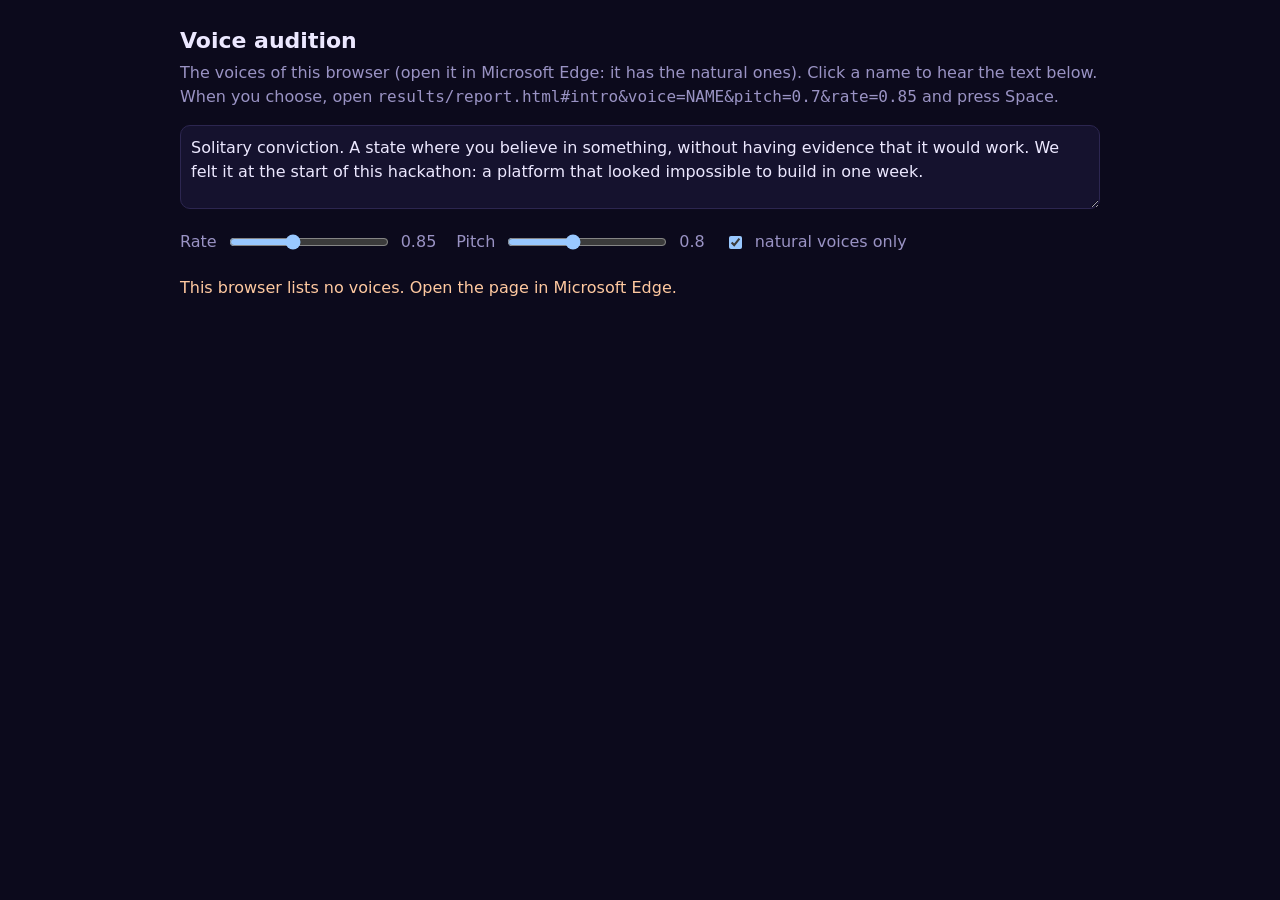
==== docs/voice_audition.html @ d997a827 "A page to hear the browser's voices side by side before choosing one for the opening Co-Authored-By:" ====
<!doctype html>
<html lang="en">
<head>
<meta charset="utf-8">
<meta name="viewport" content="width=device-width, initial-scale=1">
<title>Voice audition</title>
<style>
  :root { color-scheme: dark; --bg: #0c0a1c; --fg: #ece8ff; --muted: #9a93c4; --line: #2c2650; --accent: #ffc9a0; }
  body { margin: 0; padding: 24px 16px 64px; background: var(--bg); color: var(--fg); font: 16px/1.5 system-ui, sans-serif; }
  main { max-width: 920px; margin: 0 auto; }
  h1 { font-size: 22px; margin: 0 0 4px; } p { color: var(--muted); margin: 0 0 16px; }
  textarea { width: 100%; min-height: 84px; padding: 10px; border-radius: 10px; border: 1px solid var(--line); background: #15122e; color: var(--fg); font: inherit; box-sizing: border-box; }
  .row { display: flex; flex-wrap: wrap; gap: 20px; margin: 14px 0 22px; align-items: center; }
  label { display: flex; gap: 10px; align-items: center; color: var(--muted); } input[type=range] { width: 160px; }
  h2 { font-size: 15px; letter-spacing: .08em; text-transform: uppercase; color: var(--accent); margin: 26px 0 10px; }
  .grid { display: grid; grid-template-columns: repeat(auto-fill, minmax(250px, 1fr)); gap: 8px; }
  button { text-align: left; padding: 10px 12px; border-radius: 10px; border: 1px solid var(--line); background: #15122e; color: var(--fg); font: inherit; cursor: pointer; }
  button:hover, button.on { border-color: var(--accent); } button small { display: block; color: var(--muted); }
  #none { color: var(--accent); }
</style>
</head>
<body>
<main>
  <h1>Voice audition</h1>
  <p>The voices of this browser (open it in Microsoft Edge: it has the natural ones). Click a name to hear the text below. When you choose, open
     <code>results/report.html#intro&amp;voice=NAME&amp;pitch=0.7&amp;rate=0.85</code> and press Space.</p>
  <textarea id="text">Solitary conviction. A state where you believe in something, without having evidence that it would work. We felt it at the start of this hackathon: a platform that looked impossible to build in one week.</textarea>
  <div class="row">
    <label>Rate <input id="rate" type="range" min="0.5" max="1.4" step="0.05" value="0.85"> <output id="rateOut">0.85</output></label>
    <label>Pitch <input id="pitch" type="range" min="0" max="2" step="0.05" value="0.8"> <output id="pitchOut">0.8</output></label>
    <label><input id="onlyNatural" type="checkbox" checked> natural voices only</label>
  </div>
  <p id="none" hidden>This browser lists no voices. Open the page in Microsoft Edge.</p>
  <div id="lists"></div>
</main>
<script>
  const $ = (s) => document.querySelector(s), lists = $("#lists"), text = $("#text");
  const GROUPS = [["English", "en"], ["Greek", "el"]];
  const shortName = (v) => v.name.replace(/^Microsoft\s+/, "").replace(/\s+-\s+.*$/, "").replace(/\s*Online \(Natural\)/, "").replace(/\s*\(Natural\)/, "");
  function draw() {
    const voices = speechSynthesis.getVoices(), only = $("#onlyNatural").checked; lists.innerHTML = "";
    $("#none").hidden = voices.length > 0;
    for (const [title, code] of GROUPS) {
      const vs = voices.filter((v) => v.lang.toLowerCase().startsWith(code) && (!only || /natural|online/i.test(v.name)));
      if (!vs.length) continue;
      const h = document.createElement("h2"); h.textContent = `${title} (${vs.length})`; const g = document.createElement("div"); g.className = "grid";
      for (const v of vs) {
        const b = document.createElement("button"); b.type = "button";
        b.innerHTML = `${shortName(v)}<small>${v.lang}${v.localService ? " · on this computer" : " · online"}</small>`;
        b.onclick = () => { document.querySelectorAll("button.on").forEach((x) => x.classList.remove("on")); b.classList.add("on"); speechSynthesis.cancel(); const u = new SpeechSynthesisUtterance(text.value); u.voice = v; u.lang = v.lang; u.rate = +$("#rate").value; u.pitch = +$("#pitch").value; speechSynthesis.speak(u); };
        g.append(b);
      }
      lists.append(h, g);
    }
  }
  for (const id of ["rate", "pitch"]) $("#" + id).oninput = () => { $("#" + id + "Out").textContent = $("#" + id).value; };
  $("#onlyNatural").onchange = draw; speechSynthesis.onvoiceschanged = draw; draw();
</script>
</body>
</html>
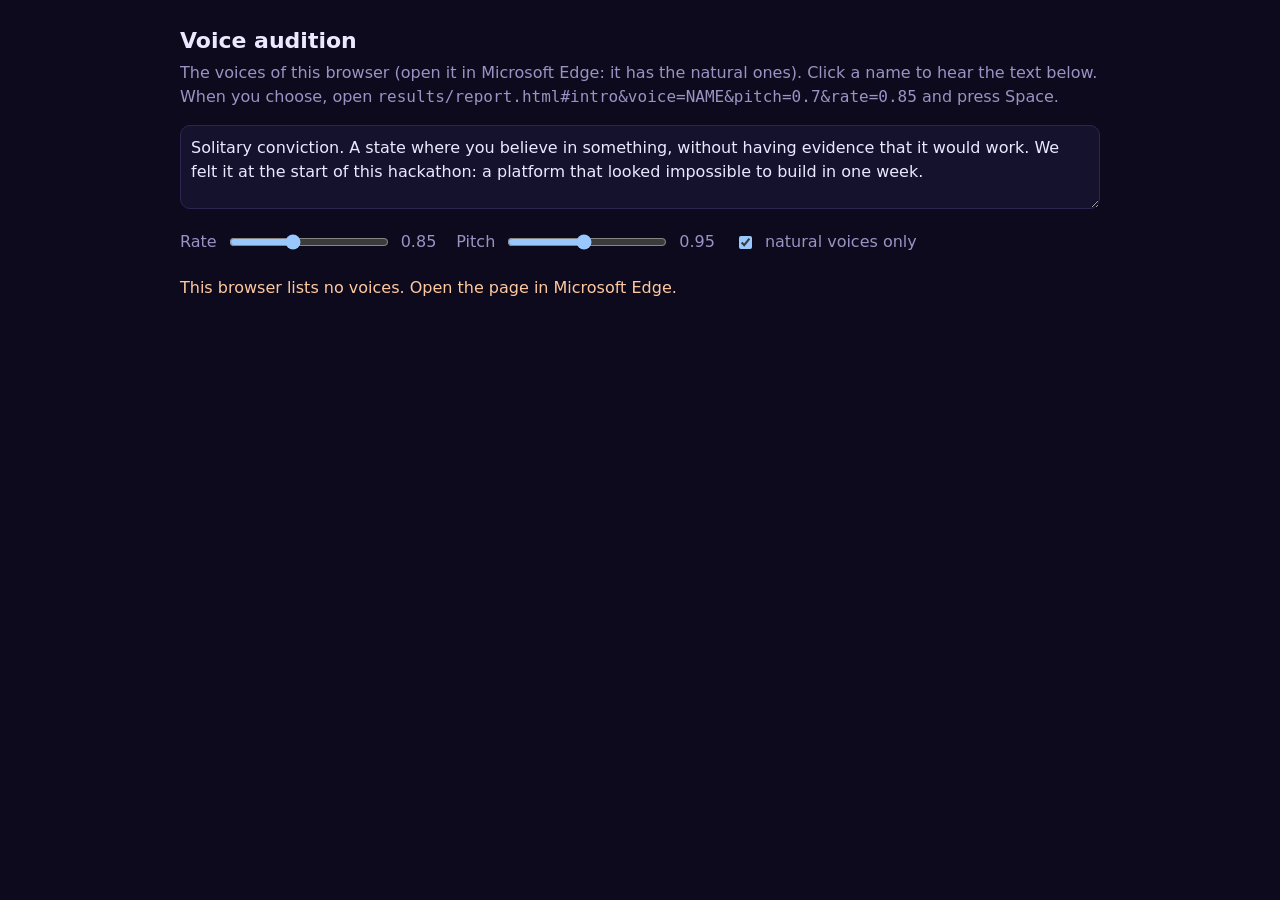
==== commit fee72bd1: "The opening's voice defaults to the one the author chose: Google UK English Female, rate 0.85, pitch" ====
--- a/docs/voice_audition.html
+++ b/docs/voice_audition.html
@@ -27,7 +27,7 @@
   <textarea id="text">Solitary conviction. A state where you believe in something, without having evidence that it would work. We felt it at the start of this hackathon: a platform that looked impossible to build in one week.</textarea>
   <div class="row">
     <label>Rate <input id="rate" type="range" min="0.5" max="1.4" step="0.05" value="0.85"> <output id="rateOut">0.85</output></label>
-    <label>Pitch <input id="pitch" type="range" min="0" max="2" step="0.05" value="0.8"> <output id="pitchOut">0.8</output></label>
+    <label>Pitch <input id="pitch" type="range" min="0" max="2" step="0.05" value="0.95"> <output id="pitchOut">0.95</output></label>
     <label><input id="onlyNatural" type="checkbox" checked> natural voices only</label>
   </div>
   <p id="none" hidden>This browser lists no voices. Open the page in Microsoft Edge.</p>
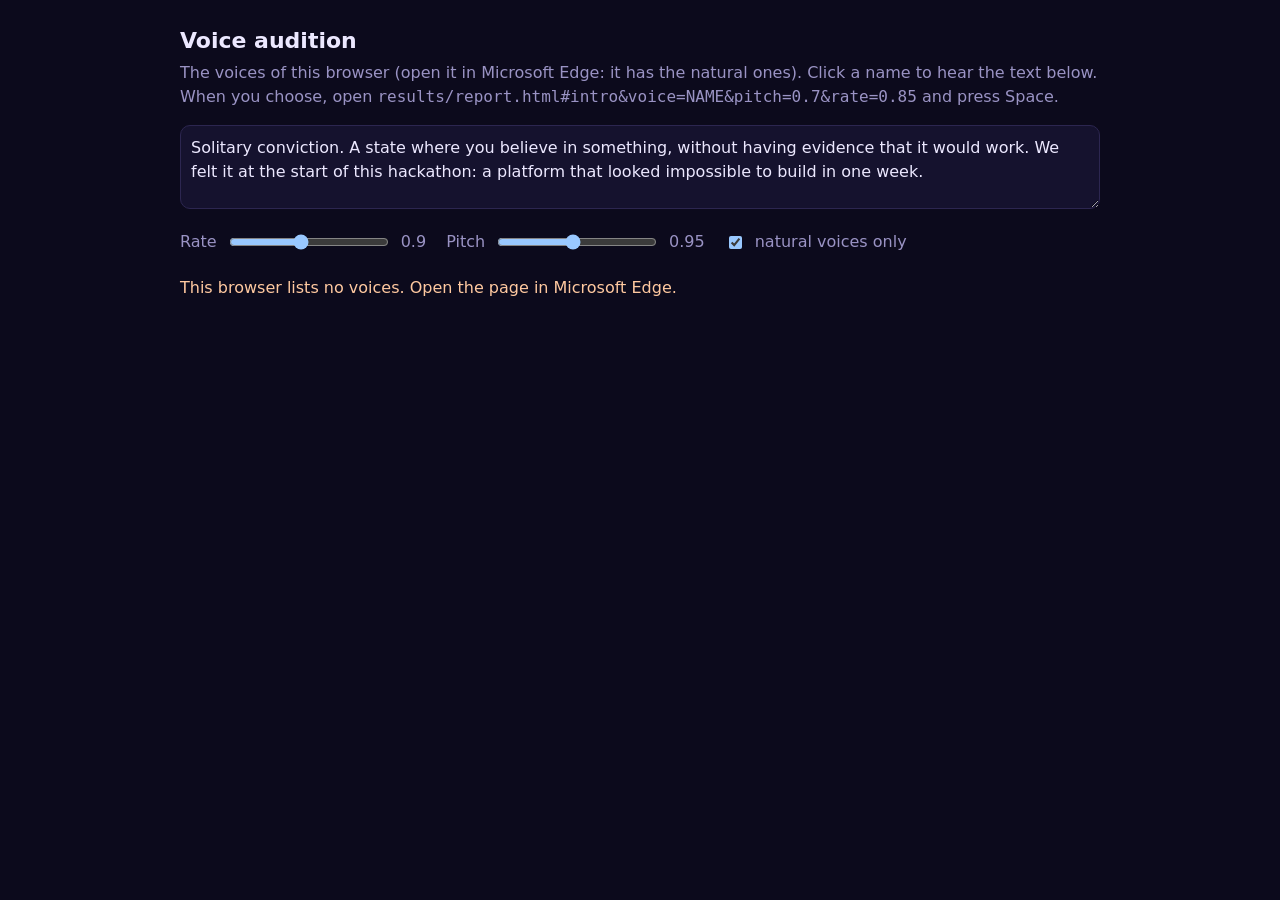
==== commit 6b1f9ca8: "The opening: rate 0.9, shorter pauses, a sweep of light and a warp-in at every cut, and the labels o" ====
--- a/docs/voice_audition.html
+++ b/docs/voice_audition.html
@@ -26,7 +26,7 @@
      <code>results/report.html#intro&amp;voice=NAME&amp;pitch=0.7&amp;rate=0.85</code> and press Space.</p>
   <textarea id="text">Solitary conviction. A state where you believe in something, without having evidence that it would work. We felt it at the start of this hackathon: a platform that looked impossible to build in one week.</textarea>
   <div class="row">
-    <label>Rate <input id="rate" type="range" min="0.5" max="1.4" step="0.05" value="0.85"> <output id="rateOut">0.85</output></label>
+    <label>Rate <input id="rate" type="range" min="0.5" max="1.4" step="0.05" value="0.9"> <output id="rateOut">0.9</output></label>
     <label>Pitch <input id="pitch" type="range" min="0" max="2" step="0.05" value="0.95"> <output id="pitchOut">0.95</output></label>
     <label><input id="onlyNatural" type="checkbox" checked> natural voices only</label>
   </div>
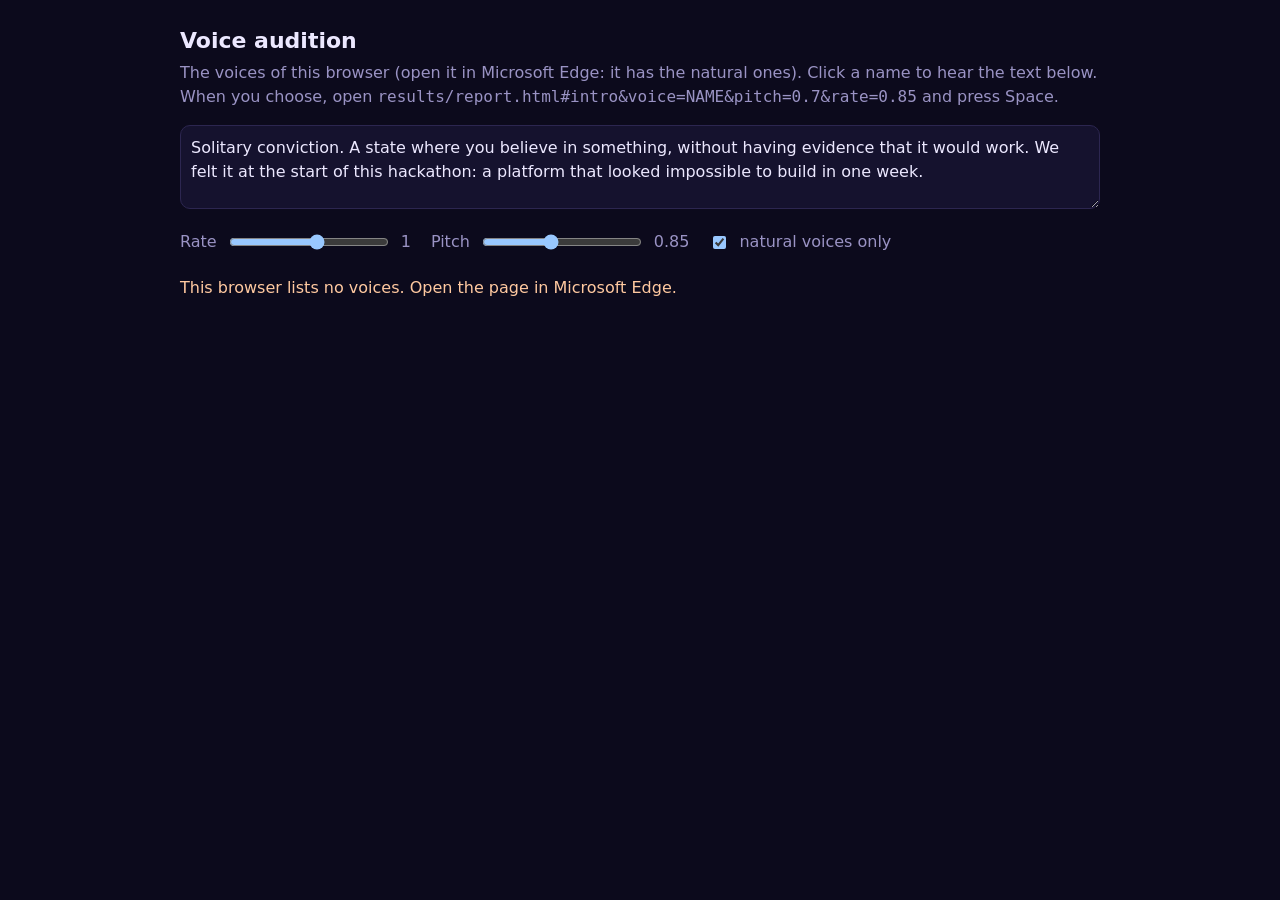
==== commit 7160dd89: "The opening's voice is Andrew Multilingual (Edge), rate 1, pitch 0.85 Co-Authored-By: Claude Sonnet " ====
--- a/docs/voice_audition.html
+++ b/docs/voice_audition.html
@@ -26,8 +26,8 @@
      <code>results/report.html#intro&amp;voice=NAME&amp;pitch=0.7&amp;rate=0.85</code> and press Space.</p>
   <textarea id="text">Solitary conviction. A state where you believe in something, without having evidence that it would work. We felt it at the start of this hackathon: a platform that looked impossible to build in one week.</textarea>
   <div class="row">
-    <label>Rate <input id="rate" type="range" min="0.5" max="1.4" step="0.05" value="0.9"> <output id="rateOut">0.9</output></label>
-    <label>Pitch <input id="pitch" type="range" min="0" max="2" step="0.05" value="0.95"> <output id="pitchOut">0.95</output></label>
+    <label>Rate <input id="rate" type="range" min="0.5" max="1.4" step="0.05" value="1"> <output id="rateOut">1</output></label>
+    <label>Pitch <input id="pitch" type="range" min="0" max="2" step="0.05" value="0.85"> <output id="pitchOut">0.85</output></label>
     <label><input id="onlyNatural" type="checkbox" checked> natural voices only</label>
   </div>
   <p id="none" hidden>This browser lists no voices. Open the page in Microsoft Edge.</p>
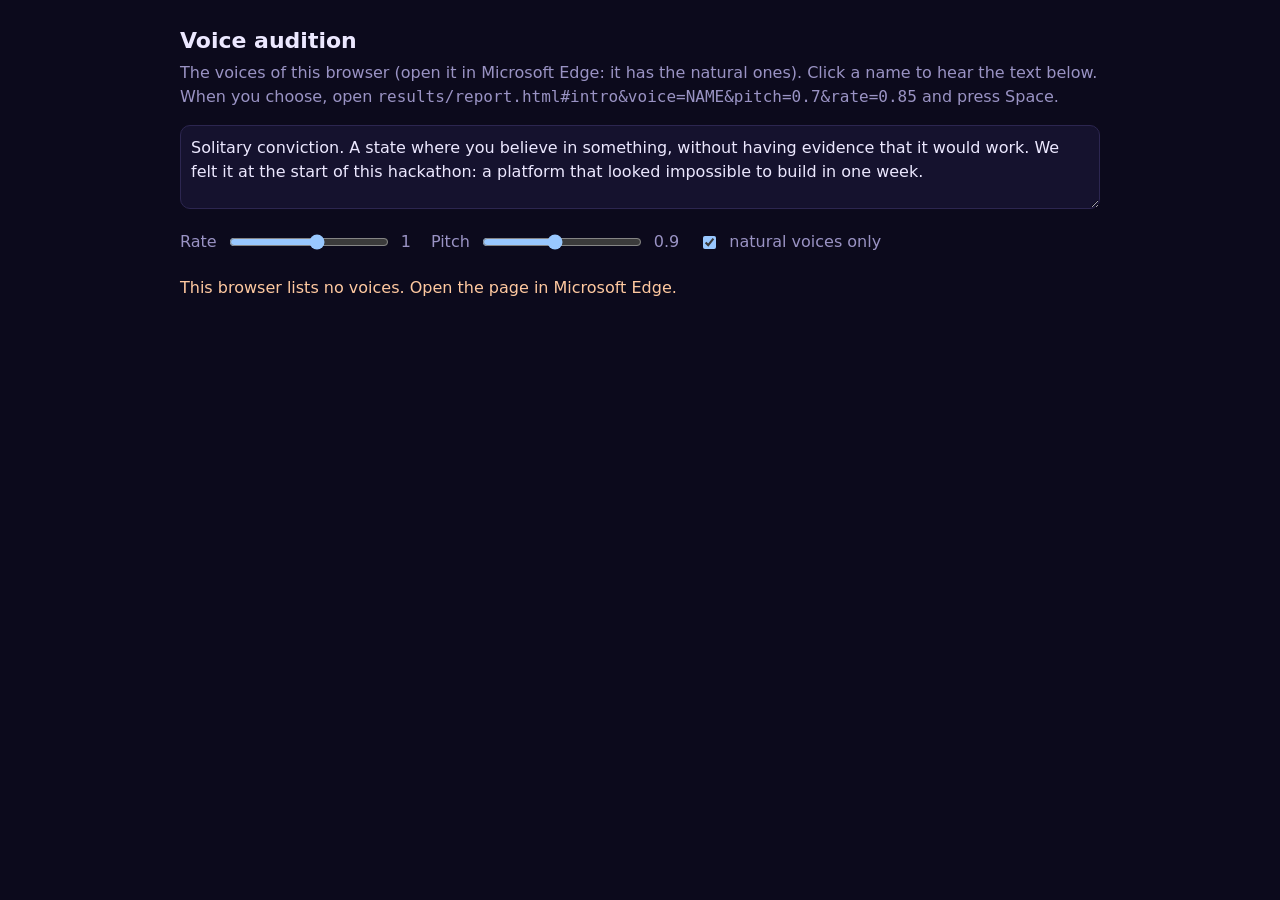
==== commit 9588595e: "The opening's voice is Christopher (Edge), rate 1, pitch 0.9 Co-Authored-By: Claude Sonnet 5.5 <nore" ====
--- a/docs/voice_audition.html
+++ b/docs/voice_audition.html
@@ -27,7 +27,7 @@
   <textarea id="text">Solitary conviction. A state where you believe in something, without having evidence that it would work. We felt it at the start of this hackathon: a platform that looked impossible to build in one week.</textarea>
   <div class="row">
     <label>Rate <input id="rate" type="range" min="0.5" max="1.4" step="0.05" value="1"> <output id="rateOut">1</output></label>
-    <label>Pitch <input id="pitch" type="range" min="0" max="2" step="0.05" value="0.85"> <output id="pitchOut">0.85</output></label>
+    <label>Pitch <input id="pitch" type="range" min="0" max="2" step="0.05" value="0.9"> <output id="pitchOut">0.9</output></label>
     <label><input id="onlyNatural" type="checkbox" checked> natural voices only</label>
   </div>
   <p id="none" hidden>This browser lists no voices. Open the page in Microsoft Edge.</p>
